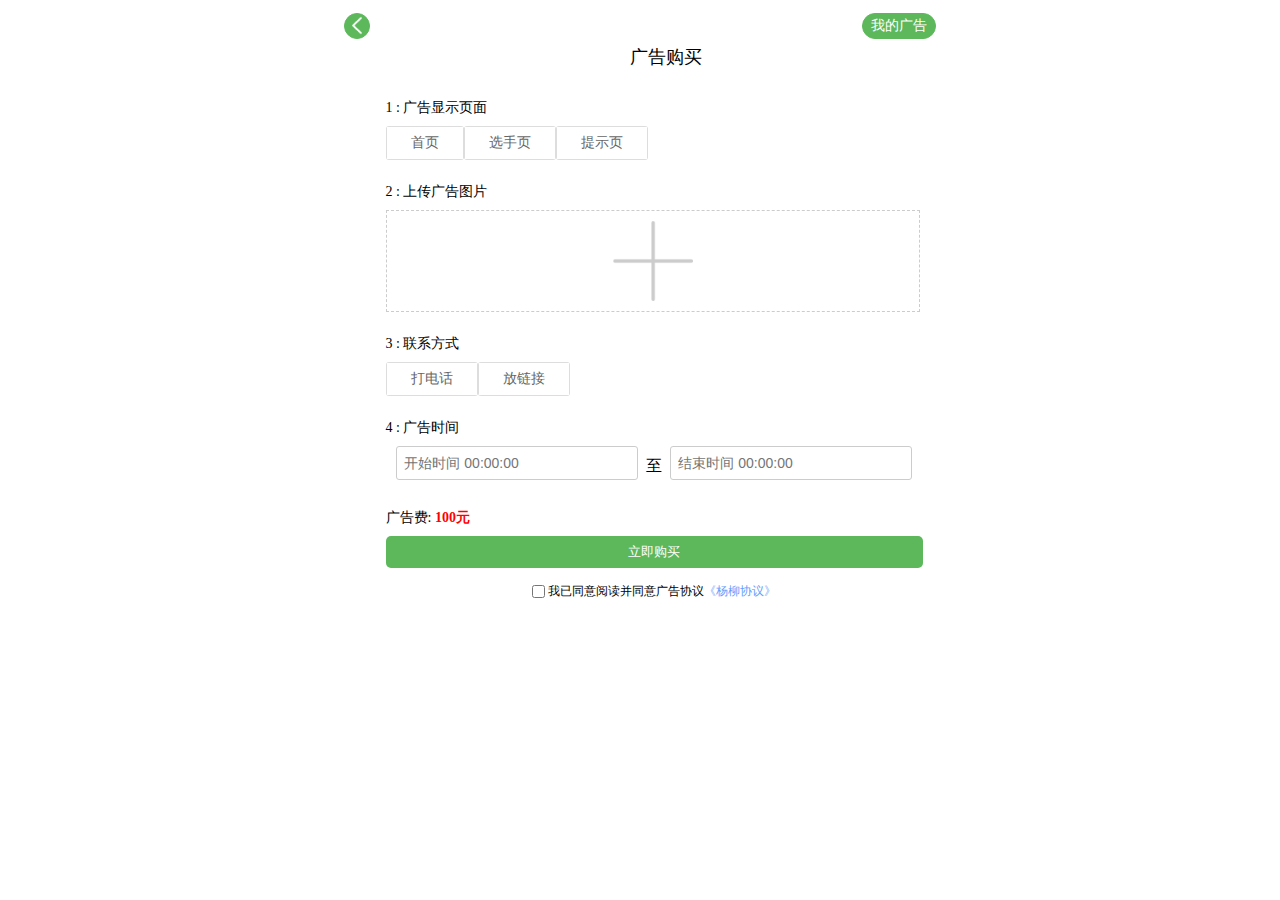
==== index.html @ 24ea57b1 "Add files via upload" ====
<!DOCTYPE html>
<html>
<head>
	<title>购买广告</title>
	<meta charset="utf-8">

	<meta name="viewport" content="width=device-width"><meta name="viewport" content="width=device-width, initial-scale=1.0, minimum-scale=1.0, maximum-scale=1.0, user-scalable=no">
<style type="text/css">
*{padding:0px;margin:0px}
p{font-size:14px;line-height:36px;margin-top:14px}
li{list-style:none}
button,input:focus{outline:none}
input{padding-left:7px}
a{color:#649efd;text-decoration:none}
button{background:#5cb85a;color:#fff;display:block;line-height:32px;width:96%;border-radius:5px;border:none}
.products{max-width:560px;margin:0 auto;padding-left:4%;position: relative;}
.products>h1{display:table;font-size:18px;font-weight:400;line-height:38px;margin:38px auto 0}
.form-control[readonly]{background:none;border:1px solid #ccc}
.form-control{font-size:14px;width:40%;height:32px;line-height:32px;border-radius:3px}
.date{display:flex;justify-content:center;margin-left:-4%;line-height:40px}
.label_box{display:flex}
.label_box>label{position:relative;overflow:hidden;border-radius:3px}
.label_box>label>input{position:absolute;top:0;left:-20px}
.label_box>label>div{padding:0 24px;text-align:center;border:#dddddd solid 1px;line-height:32px;color:#666666;user-select:none;overflow:hidden;position:relative;font-size:14px}
.label_box>label>input:checked + div{border:#5cb85a solid 1px;color:#5cb85a}
.label_box>label>input:checked + div:after{content:'';display:block;width:20px;height:20px;background-color:#5cb85a;transform:skewY(-45deg);position:absolute;bottom:-10px;right:0;z-index:1}
.label_box>label>input:checked + div:before{content:'';display:block;width:3px;height:8px;border-right:#ffffff solid 2px;border-bottom:#ffffff solid 2px;transform:rotate(35deg);position:absolute;bottom:2px;right:4px;z-index:2}
#imgPreview{max-width:95%;height:100px;border:1px dashed #ccc;background:url(plus.png)no-repeat;background-size:15%;background-position:50%;overflow:hidden}
#prompt{width:100%;height:100%;text-align:center;position:relative}
#imgSpan{position:absolute;top:60px;left:40px}
.filepath{width:100%;height:100%;opacity:0}
#img{height:100%;width:100%;display:none;object-fit:cover}
.information{width:95%;height:36px;border:1px solid #dddddd;margin-left:-4%;margin-top:10px;display:none}
.checkbox{font-size:12px;line-height:46px;text-align:center;margin-left:-4%}
.checkbox>input{vertical-align:middle;margin-bottom:2px}
.button_left{width:24px;height:24px;border:1px solid #5cb85a;position:absolute;top:-25px;left:10px;background-size:74%;background-position:2px 3px;border-radius:50%;background:#5cb85a;color:#fff}
.button_right{line-height:24px;padding:0px 8px;border-radius:25px;border:1px solid #5cb85a;position:absolute;top:-25px;right:10px;font-size:14px;color:#fff;background:#5cb85a}
</style>

</head>
<body>
<main class="products">
	<a  class="button_left" href=""><img src="aaa.png" style="width: 80%;margin: 2px;"></a>
	<a class="button_right" href="">我的广告</a>
	<h1>广告购买</h1>
	<p>1 : 广告显示页面</p>
    <div class="label_box">
        <label>
            <input type="radio" name="sex">
            <div>首页</div>
        </label>
        <label>
            <input type="radio" name="sex">
            <div>选手页</div>
         </label>
         <label>
            <input type="radio" name="sex">
            <div>提示页</div>
         </label>
    </div>
    <p>2 : 上传广告图片</p>
	<div id="imgPreview">
	    <div id="prompt">
			<input type="file" id="file" class="filepath" onchange="changepic(this)" accept="image/*">     
		</div>
	    <img src="#" id="img">
	</div>
	<p>3 : 联系方式</p>
	<div class="friendlink" style="text-align: center;">
		
		 <div class="label_box joinus">
	        <label>
	            <input type="radio" name="sex1">
	            <div class="Telephone">打电话</div>
	        </label>
	        <label>
	            <input type="radio" name="sex1">
	            <div class="linck">放链接</div>
	         </label>
	    </div>
	    <input type="text" name="bbj" placeholder="请输入电话号码" pattern="[0-9]{3}" class="information Telephone1">
	    <input type="text" name="bbj" placeholder="请输入网址：例如：www.hdk.net" pattern="[0-9]{3}" class="information linck1">
	</div>
    <p>4 : 广告时间</p>
	<div class="date">
		<input readonly class="form-control" type="text" id="date-group1-2" placeholder="开始时间 00:00:00"> &nbsp 至 &nbsp <input readonly class="form-control" type="text" id="date-group1-3" placeholder="结束时间 00:00:00">
	</div>
	<p>广告费: <span style="color: red;font-weight: 600;"> 100元</span></p>
	<button>立即购买</button>
	<footer class="checkbox">
		<input type="checkbox">
		<span style="">我已同意阅读并同意广告协议<a href="https://www.hdk.net/protocol">《杨柳协议》</a>
		</span>
	</footer>

</main>
</body>
<script src="https://code.jquery.com/jquery-3.4.1.min.js"></script>
<script type="text/javascript" src="rolldate.min.js"></script>
<script type="text/javascript">
	// 时间
window.onload = function() {
	new Rolldate({
		el: '#date-group1-2',
		format: 'YYYY-MM-DD',	// 格式
		beginYear: 2000,
		endYear: 2100,
		//value: '2017-10-21' //默认时间（2017-10-21 23:52:50 : 
	})
	new Rolldate({
		el: '#date-group1-3',
		format: 'YYYY-MM-DD',
	})
	
}

// 给input框加选中状态
	function changepic() {
	    $("#prompt").css("display", "none");
	    var reads = new FileReader();
	    f = document.getElementById('file').files[0];
	    reads.readAsDataURL(f);
	    reads.onload = function(e) {
	        document.getElementById('img').src = this.result;
	        $("#img").css("display", "block");
	    };
	}
	$(function(){
		$("#img").click(function(){
			 $(this).hide();
			 $("#prompt").css("display", "block");
		})
	})

// 切换 输入的电话和网站
$(function(){
	$(".Telephone").click(function(){
		$(".Telephone1").show();
		$(".linck1").hide();
	})
})
$(function(){
	$(".linck").click(function(){
		$(".linck1").show();
		$(".Telephone1").hide();
	})
})


</script>
</html>
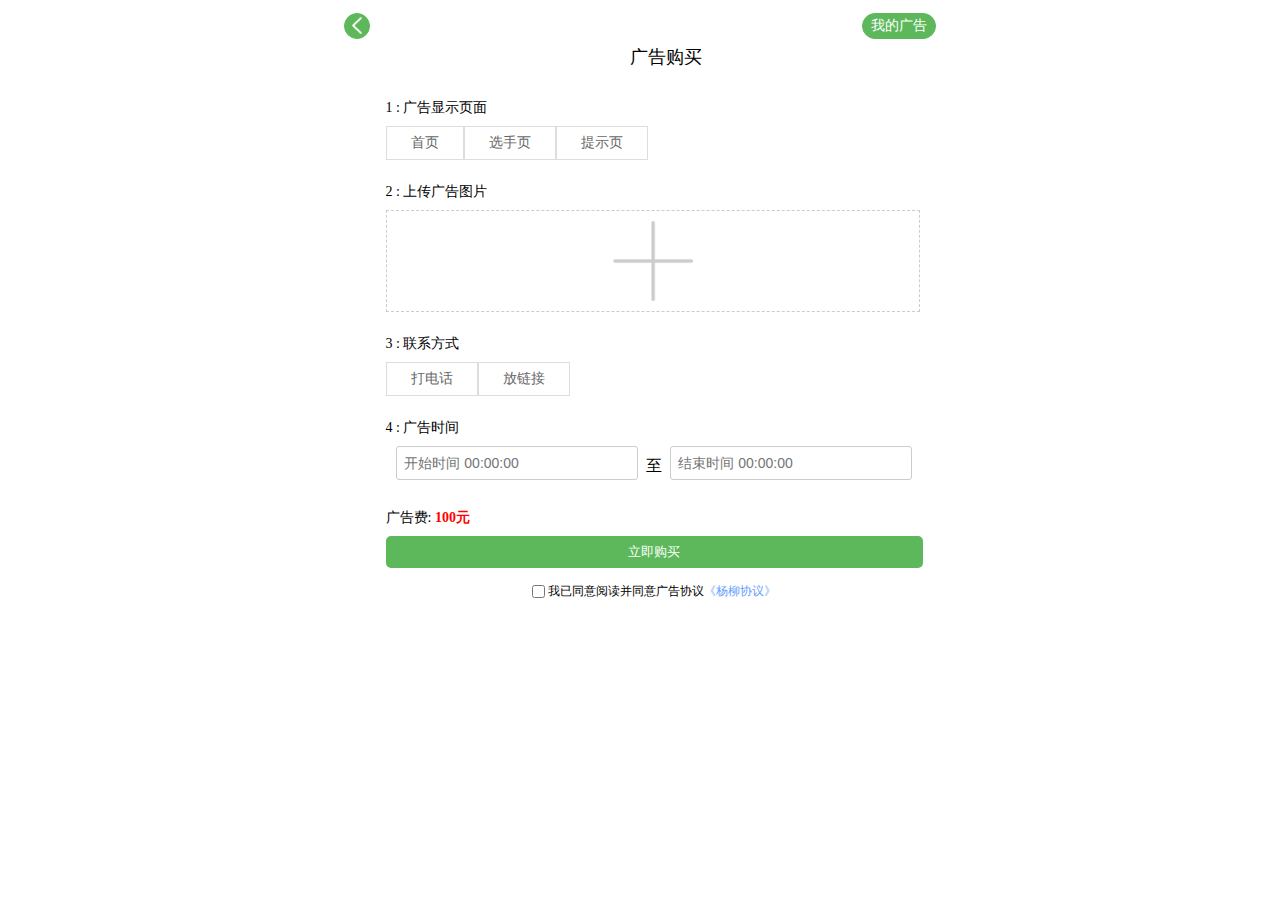
==== commit 4c5cb121: "Update index.html" ====
--- a/index.html
+++ b/index.html
@@ -19,7 +19,7 @@
 .form-control{font-size:14px;width:40%;height:32px;line-height:32px;border-radius:3px}
 .date{display:flex;justify-content:center;margin-left:-4%;line-height:40px}
 .label_box{display:flex}
-.label_box>label{position:relative;overflow:hidden;border-radius:3px}
+.label_box>label{position:relative;overflow:hidden;}
 .label_box>label>input{position:absolute;top:0;left:-20px}
 .label_box>label>div{padding:0 24px;text-align:center;border:#dddddd solid 1px;line-height:32px;color:#666666;user-select:none;overflow:hidden;position:relative;font-size:14px}
 .label_box>label>input:checked + div{border:#5cb85a solid 1px;color:#5cb85a}
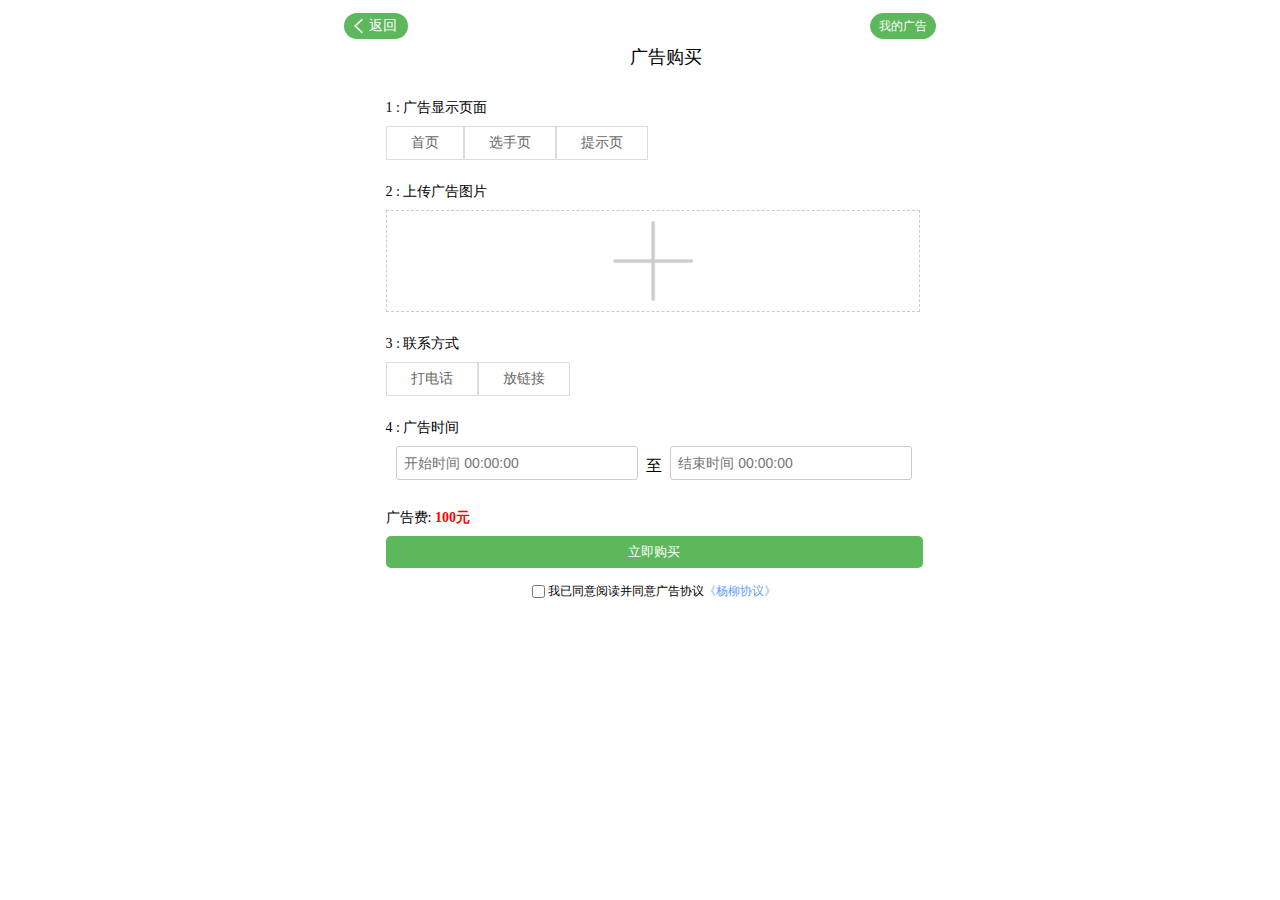
==== commit 32aa81d3: "Add files via upload" ====
--- a/index.html
+++ b/index.html
@@ -16,7 +16,7 @@
 .products{max-width:560px;margin:0 auto;padding-left:4%;position: relative;}
 .products>h1{display:table;font-size:18px;font-weight:400;line-height:38px;margin:38px auto 0}
 .form-control[readonly]{background:none;border:1px solid #ccc}
-.form-control{font-size:14px;width:40%;height:32px;line-height:32px;border-radius:3px}
+.form-control{font-size:14px;width:40%;height:32px;line-height:32px;border-radius:3px;}
 .date{display:flex;justify-content:center;margin-left:-4%;line-height:40px}
 .label_box{display:flex}
 .label_box>label{position:relative;overflow:hidden;}
@@ -33,14 +33,14 @@
 .information{width:95%;height:36px;border:1px solid #dddddd;margin-left:-4%;margin-top:10px;display:none}
 .checkbox{font-size:12px;line-height:46px;text-align:center;margin-left:-4%}
 .checkbox>input{vertical-align:middle;margin-bottom:2px}
-.button_left{width:24px;height:24px;border:1px solid #5cb85a;position:absolute;top:-25px;left:10px;background-size:74%;background-position:2px 3px;border-radius:50%;background:#5cb85a;color:#fff}
-.button_right{line-height:24px;padding:0px 8px;border-radius:25px;border:1px solid #5cb85a;position:absolute;top:-25px;right:10px;font-size:14px;color:#fff;background:#5cb85a}
+.button_left{height: 26px;position: absolute;top: -25px;left: 10px;background-size: 74%;background-position: 2px 3px;border-radius: 25px;background: #5cb85a;color: #fff;display: flex;align-items: center;padding: 0 4px;font-size: 14px;}
+.button_right{line-height:24px;padding:0px 8px;border-radius:25px;border:1px solid #5cb85a;position:absolute;top:-25px;right:10px;font-size:12px;color:#fff;background:#5cb85a}
 </style>
 
 </head>
 <body>
 <main class="products">
-	<a  class="button_left" href=""><img src="aaa.png" style="width: 80%;margin: 2px;"></a>
+	<a  class="button_left" href=""><img src="aaa.png" style="width: 30%;margin: 2px;">返回</a>
 	<a class="button_right" href="">我的广告</a>
 	<h1>广告购买</h1>
 	<p>1 : 广告显示页面</p>
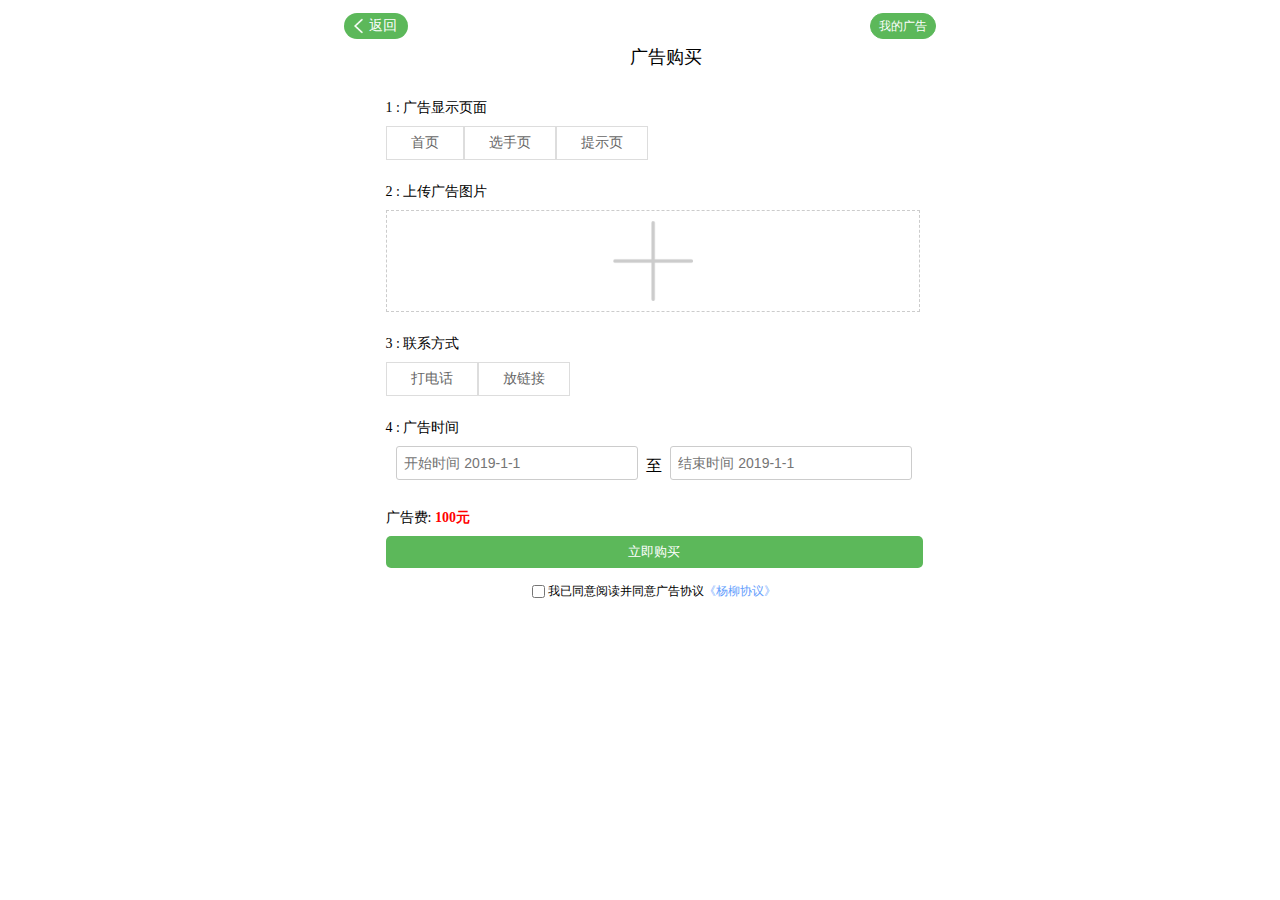
==== commit 4a19339a: "Update index.html" ====
--- a/index.html
+++ b/index.html
@@ -83,7 +83,7 @@
 	</div>
     <p>4 : 广告时间</p>
 	<div class="date">
-		<input readonly class="form-control" type="text" id="date-group1-2" placeholder="开始时间 00:00:00"> &nbsp 至 &nbsp <input readonly class="form-control" type="text" id="date-group1-3" placeholder="结束时间 00:00:00">
+		<input readonly class="form-control" type="text" id="date-group1-2" placeholder="开始时间 2019-1-1"> &nbsp 至 &nbsp <input readonly class="form-control" type="text" id="date-group1-3" placeholder="结束时间 2019-1-1">
 	</div>
 	<p>广告费: <span style="color: red;font-weight: 600;"> 100元</span></p>
 	<button>立即购买</button>
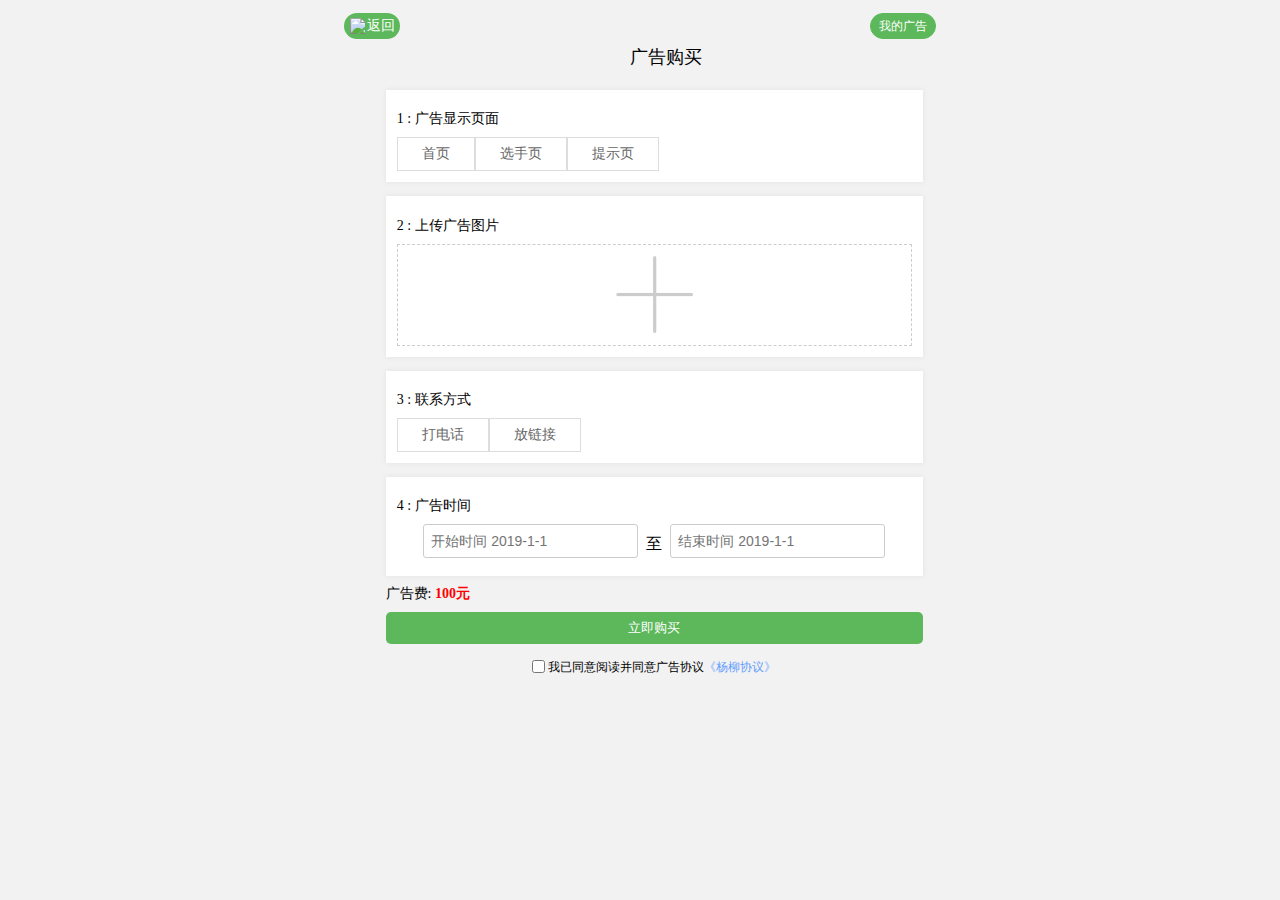
==== commit 06af0a56: "Add files via upload" ====
--- a/index.html
+++ b/index.html
@@ -3,11 +3,10 @@
 <head>
 	<title>购买广告</title>
 	<meta charset="utf-8">
-
 	<meta name="viewport" content="width=device-width"><meta name="viewport" content="width=device-width, initial-scale=1.0, minimum-scale=1.0, maximum-scale=1.0, user-scalable=no">
 <style type="text/css">
 *{padding:0px;margin:0px}
-p{font-size:14px;line-height:36px;margin-top:14px}
+p{font-size:14px;line-height:36px;}
 li{list-style:none}
 button,input:focus{outline:none}
 input{padding-left:7px}
@@ -17,7 +16,7 @@
 .products>h1{display:table;font-size:18px;font-weight:400;line-height:38px;margin:38px auto 0}
 .form-control[readonly]{background:none;border:1px solid #ccc}
 .form-control{font-size:14px;width:40%;height:32px;line-height:32px;border-radius:3px;}
-.date{display:flex;justify-content:center;margin-left:-4%;line-height:40px}
+.date{display:flex;justify-content:center;line-height:40px}
 .label_box{display:flex}
 .label_box>label{position:relative;overflow:hidden;}
 .label_box>label>input{position:absolute;top:0;left:-20px}
@@ -25,7 +24,7 @@
 .label_box>label>input:checked + div{border:#5cb85a solid 1px;color:#5cb85a}
 .label_box>label>input:checked + div:after{content:'';display:block;width:20px;height:20px;background-color:#5cb85a;transform:skewY(-45deg);position:absolute;bottom:-10px;right:0;z-index:1}
 .label_box>label>input:checked + div:before{content:'';display:block;width:3px;height:8px;border-right:#ffffff solid 2px;border-bottom:#ffffff solid 2px;transform:rotate(35deg);position:absolute;bottom:2px;right:4px;z-index:2}
-#imgPreview{max-width:95%;height:100px;border:1px dashed #ccc;background:url(plus.png)no-repeat;background-size:15%;background-position:50%;overflow:hidden}
+#imgPreview{max-width:100%;height:100px;border:1px dashed #ccc;background:url(plus.png)no-repeat;background-size:15%;background-position:50%;overflow:hidden}
 #prompt{width:100%;height:100%;text-align:center;position:relative}
 #imgSpan{position:absolute;top:60px;left:40px}
 .filepath{width:100%;height:100%;opacity:0}
@@ -35,14 +34,20 @@
 .checkbox>input{vertical-align:middle;margin-bottom:2px}
 .button_left{height: 26px;position: absolute;top: -25px;left: 10px;background-size: 74%;background-position: 2px 3px;border-radius: 25px;background: #5cb85a;color: #fff;display: flex;align-items: center;padding: 0 4px;font-size: 14px;}
 .button_right{line-height:24px;padding:0px 8px;border-radius:25px;border:1px solid #5cb85a;position:absolute;top:-25px;right:10px;font-size:12px;color:#fff;background:#5cb85a}
+.wrap{background: #fff;margin-top:14px;
+    width: 92%;
+    padding: 2%;
+    box-shadow: 0 0 5px 0px rgba(204, 204, 204, 0.4);
+}
 </style>
 
 </head>
-<body>
+<body style="background: #f2f2f2;">
 <main class="products">
-	<a  class="button_left" href=""><img src="aaa.png" style="width: 30%;margin: 2px;">返回</a>
+	<a  class="button_left" href=""><img src="Return.png" style="width: 30%;margin: 2px;">返回</a>
 	<a class="button_right" href="">我的广告</a>
 	<h1>广告购买</h1>
+<div class="wrap">
 	<p>1 : 广告显示页面</p>
     <div class="label_box">
         <label>
@@ -58,6 +63,8 @@
             <div>提示页</div>
          </label>
     </div>
+</div>
+<div class="wrap">
     <p>2 : 上传广告图片</p>
 	<div id="imgPreview">
 	    <div id="prompt">
@@ -65,6 +72,8 @@
 		</div>
 	    <img src="#" id="img">
 	</div>
+</div>
+<div class="wrap">
 	<p>3 : 联系方式</p>
 	<div class="friendlink" style="text-align: center;">
 		
@@ -81,10 +90,13 @@
 	    <input type="text" name="bbj" placeholder="请输入电话号码" pattern="[0-9]{3}" class="information Telephone1">
 	    <input type="text" name="bbj" placeholder="请输入网址：例如：www.hdk.net" pattern="[0-9]{3}" class="information linck1">
 	</div>
+</div>
+<div class="wrap">
     <p>4 : 广告时间</p>
 	<div class="date">
 		<input readonly class="form-control" type="text" id="date-group1-2" placeholder="开始时间 2019-1-1"> &nbsp 至 &nbsp <input readonly class="form-control" type="text" id="date-group1-3" placeholder="结束时间 2019-1-1">
 	</div>
+</div>
 	<p>广告费: <span style="color: red;font-weight: 600;"> 100元</span></p>
 	<button>立即购买</button>
 	<footer class="checkbox">
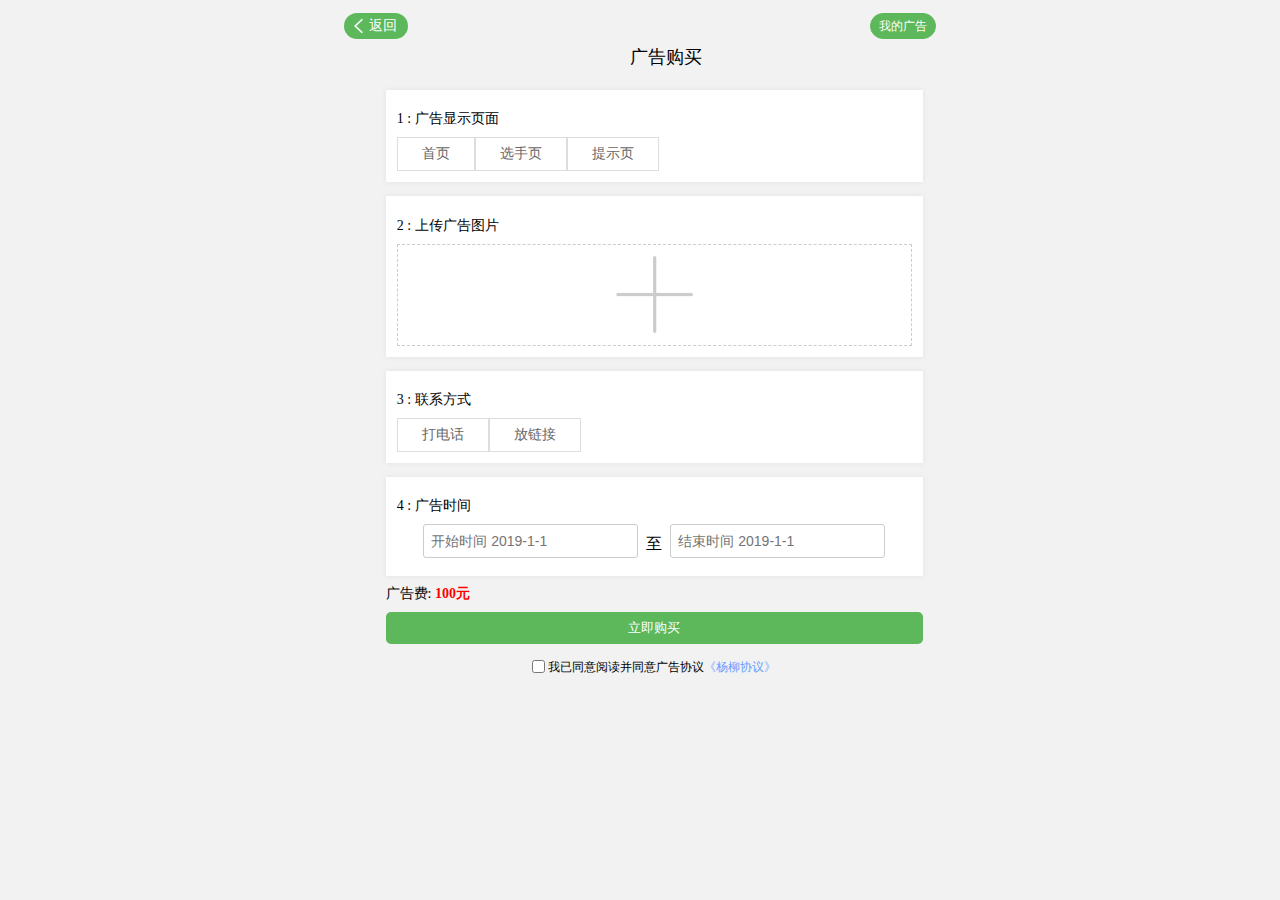
==== commit f8154a7f: "Add files via upload" ====
--- a/index.html
+++ b/index.html
@@ -98,7 +98,7 @@
 	</div>
 </div>
 	<p>广告费: <span style="color: red;font-weight: 600;"> 100元</span></p>
-	<button>立即购买</button>
+	<a href="Success.html"><button>立即购买</button></a>
 	<footer class="checkbox">
 		<input type="checkbox">
 		<span style="">我已同意阅读并同意广告协议<a href="https://www.hdk.net/protocol">《杨柳协议》</a>
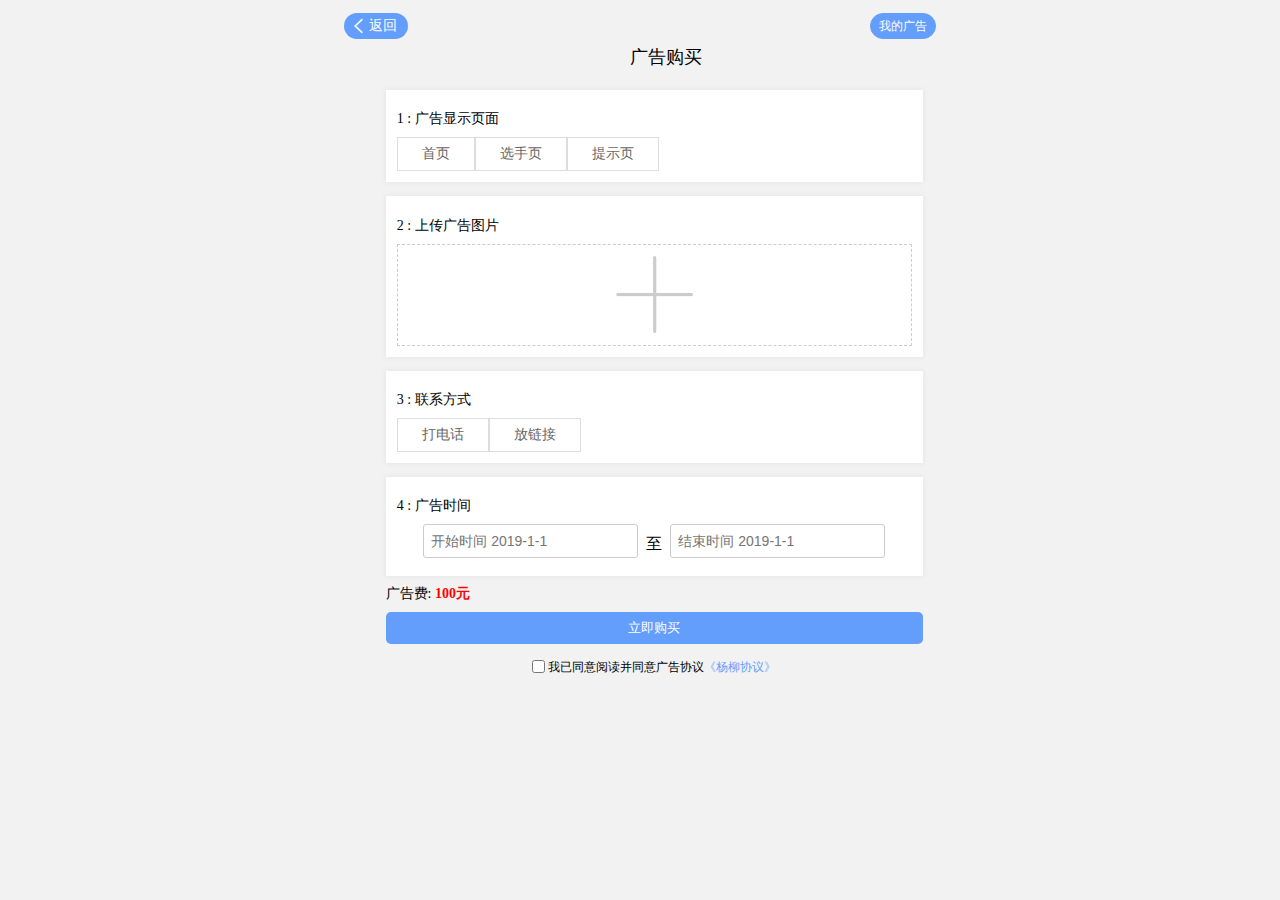
==== commit ca0e2830: "Add files via upload" ====
--- a/index.html
+++ b/index.html
@@ -4,101 +4,65 @@
 	<title>购买广告</title>
 	<meta charset="utf-8">
 	<meta name="viewport" content="width=device-width"><meta name="viewport" content="width=device-width, initial-scale=1.0, minimum-scale=1.0, maximum-scale=1.0, user-scalable=no">
-<style type="text/css">
-*{padding:0px;margin:0px}
-p{font-size:14px;line-height:36px;}
-li{list-style:none}
-button,input:focus{outline:none}
-input{padding-left:7px}
-a{color:#649efd;text-decoration:none}
-button{background:#5cb85a;color:#fff;display:block;line-height:32px;width:96%;border-radius:5px;border:none}
-.products{max-width:560px;margin:0 auto;padding-left:4%;position: relative;}
-.products>h1{display:table;font-size:18px;font-weight:400;line-height:38px;margin:38px auto 0}
-.form-control[readonly]{background:none;border:1px solid #ccc}
-.form-control{font-size:14px;width:40%;height:32px;line-height:32px;border-radius:3px;}
-.date{display:flex;justify-content:center;line-height:40px}
-.label_box{display:flex}
-.label_box>label{position:relative;overflow:hidden;}
-.label_box>label>input{position:absolute;top:0;left:-20px}
-.label_box>label>div{padding:0 24px;text-align:center;border:#dddddd solid 1px;line-height:32px;color:#666666;user-select:none;overflow:hidden;position:relative;font-size:14px}
-.label_box>label>input:checked + div{border:#5cb85a solid 1px;color:#5cb85a}
-.label_box>label>input:checked + div:after{content:'';display:block;width:20px;height:20px;background-color:#5cb85a;transform:skewY(-45deg);position:absolute;bottom:-10px;right:0;z-index:1}
-.label_box>label>input:checked + div:before{content:'';display:block;width:3px;height:8px;border-right:#ffffff solid 2px;border-bottom:#ffffff solid 2px;transform:rotate(35deg);position:absolute;bottom:2px;right:4px;z-index:2}
-#imgPreview{max-width:100%;height:100px;border:1px dashed #ccc;background:url(plus.png)no-repeat;background-size:15%;background-position:50%;overflow:hidden}
-#prompt{width:100%;height:100%;text-align:center;position:relative}
-#imgSpan{position:absolute;top:60px;left:40px}
-.filepath{width:100%;height:100%;opacity:0}
-#img{height:100%;width:100%;display:none;object-fit:cover}
-.information{width:95%;height:36px;border:1px solid #dddddd;margin-left:-4%;margin-top:10px;display:none}
-.checkbox{font-size:12px;line-height:46px;text-align:center;margin-left:-4%}
-.checkbox>input{vertical-align:middle;margin-bottom:2px}
-.button_left{height: 26px;position: absolute;top: -25px;left: 10px;background-size: 74%;background-position: 2px 3px;border-radius: 25px;background: #5cb85a;color: #fff;display: flex;align-items: center;padding: 0 4px;font-size: 14px;}
-.button_right{line-height:24px;padding:0px 8px;border-radius:25px;border:1px solid #5cb85a;position:absolute;top:-25px;right:10px;font-size:12px;color:#fff;background:#5cb85a}
-.wrap{background: #fff;margin-top:14px;
-    width: 92%;
-    padding: 2%;
-    box-shadow: 0 0 5px 0px rgba(204, 204, 204, 0.4);
-}
-</style>
-
+	<link rel="stylesheet" type="text/css" href="public.css">
 </head>
-<body style="background: #f2f2f2;">
+<body>
 <main class="products">
 	<a  class="button_left" href=""><img src="Return.png" style="width: 30%;margin: 2px;">返回</a>
 	<a class="button_right" href="">我的广告</a>
 	<h1>广告购买</h1>
-<div class="wrap">
-	<p>1 : 广告显示页面</p>
-    <div class="label_box">
-        <label>
-            <input type="radio" name="sex">
-            <div>首页</div>
-        </label>
-        <label>
-            <input type="radio" name="sex">
-            <div>选手页</div>
-         </label>
-         <label>
-            <input type="radio" name="sex">
-            <div>提示页</div>
-         </label>
-    </div>
-</div>
-<div class="wrap">
-    <p>2 : 上传广告图片</p>
-	<div id="imgPreview">
-	    <div id="prompt">
-			<input type="file" id="file" class="filepath" onchange="changepic(this)" accept="image/*">     
-		</div>
-	    <img src="#" id="img">
-	</div>
-</div>
-<div class="wrap">
-	<p>3 : 联系方式</p>
-	<div class="friendlink" style="text-align: center;">
-		
-		 <div class="label_box joinus">
+	<div class="wrap">
+		<p>1 : 广告显示页面</p>
+	    <div class="label_box">
 	        <label>
-	            <input type="radio" name="sex1">
-	            <div class="Telephone">打电话</div>
+	            <input type="radio" name="sex">
+	            <div>首页</div>
 	        </label>
 	        <label>
-	            <input type="radio" name="sex1">
-	            <div class="linck">放链接</div>
+	            <input type="radio" name="sex">
+	            <div>选手页</div>
+	         </label>
+	         <label>
+	            <input type="radio" name="sex">
+	            <div>提示页</div>
 	         </label>
 	    </div>
-	    <input type="text" name="bbj" placeholder="请输入电话号码" pattern="[0-9]{3}" class="information Telephone1">
-	    <input type="text" name="bbj" placeholder="请输入网址：例如：www.hdk.net" pattern="[0-9]{3}" class="information linck1">
 	</div>
-</div>
-<div class="wrap">
-    <p>4 : 广告时间</p>
-	<div class="date">
-		<input readonly class="form-control" type="text" id="date-group1-2" placeholder="开始时间 2019-1-1"> &nbsp 至 &nbsp <input readonly class="form-control" type="text" id="date-group1-3" placeholder="结束时间 2019-1-1">
+	<div class="wrap">
+	    <p>2 : 上传广告图片</p>
+		<div id="imgPreview">
+		    <div id="prompt">
+				<input type="file" id="file" class="filepath" onchange="changepic(this)" accept="image/*">     
+			</div>
+		    <img src="#" id="img">
+		</div>
 	</div>
-</div>
+	<div class="wrap">
+		<p>3 : 联系方式</p>
+		<div class="friendlink" style="text-align: center;">
+			
+			 <div class="label_box joinus">
+		        <label>
+		            <input type="radio" name="sex1">
+		            <div class="Telephone">打电话</div>
+		        </label>
+		        <label>
+		            <input type="radio" name="sex1">
+		            <div class="linck">放链接</div>
+		         </label>
+		    </div>
+		    <input type="text" name="bbj" placeholder="请输入电话号码" pattern="[0-9]{3}" class="index_information Telephone1">
+		    <input type="text" name="bbj" placeholder="请输入网址：例如：www.hdk.net" pattern="[0-9]{3}" class="index_information linck1">
+		</div>
+	</div>
+	<div class="wrap">
+	    <p>4 : 广告时间</p>
+		<div class="date">
+			<input readonly class="form-control" type="text" id="date-group1-2" placeholder="开始时间 2019-1-1"> &nbsp 至 &nbsp <input readonly class="form-control" type="text" id="date-group1-3" placeholder="结束时间 2019-1-1">
+		</div>
+	</div>
 	<p>广告费: <span style="color: red;font-weight: 600;"> 100元</span></p>
-	<a href="Success.html"><button>立即购买</button></a>
+	<a href="Success.html"><button class="index_button">立即购买</button></a>
 	<footer class="checkbox">
 		<input type="checkbox">
 		<span style="">我已同意阅读并同意广告协议<a href="https://www.hdk.net/protocol">《杨柳协议》</a>
--- a/public.css
+++ b/public.css
@@ -0,0 +1,59 @@
+/*--------公用样式----------*/
+
+*{padding:0px;margin:0px}
+
+li{list-style:none}
+button,input:focus{outline:none}
+input{padding-left:7px}
+a{color:#649efd;text-decoration:none}
+body{background: #f2f2f2;}
+
+/*------index.css样式--------*/
+.wrap{background: #fff;margin-top:14px;width: 92%;padding: 2%;box-shadow: 0 0 5px 0px rgba(204, 204, 204, 0.4);}
+.products>p,.wrap>p{font-size:14px;line-height:36px;}
+.index_button{background:#649efd;color:#fff;display:block;line-height:32px;width:96%;border-radius:5px;border:none}
+.products{max-width:560px;margin:0 auto;padding-left:4%;position: relative;}
+.products>h1{display:table;font-size:18px;font-weight:400;line-height:38px;margin:38px auto 0}
+.form-control[readonly]{background:none;border:1px solid #ccc}
+.form-control{font-size:14px;width:40%;height:32px;line-height:32px;border-radius:3px;}
+.date{display:flex;justify-content:center;line-height:40px}
+.label_box{display:flex}
+.label_box>label{position:relative;overflow:hidden;}
+.label_box>label>input{position:absolute;top:0;left:-20px}
+.label_box>label>div{padding:0 24px;text-align:center;border:#dddddd solid 1px;line-height:32px;color:#666666;user-select:none;overflow:hidden;position:relative;font-size:14px}
+.label_box>label>input:checked + div{border:#649efd solid 1px;color:#649efd}
+.label_box>label>input:checked + div:after{content:'';display:block;width:20px;height:20px;background-color:#649efd;transform:skewY(-45deg);position:absolute;bottom:-10px;right:0;z-index:1}
+.label_box>label>input:checked + div:before{content:'';display:block;width:3px;height:8px;border-right:#ffffff solid 2px;border-bottom:#ffffff solid 2px;transform:rotate(35deg);position:absolute;bottom:2px;right:4px;z-index:2}
+#imgPreview{max-width:100%;height:100px;border:1px dashed #ccc;background:url(plus.png)no-repeat;background-size:15%;background-position:50%;overflow:hidden}
+#prompt{width:100%;height:100%;text-align:center;position:relative}
+#imgSpan{position:absolute;top:60px;left:40px}
+.filepath{width:100%;height:100%;opacity:0}
+#img{height:100%;width:100%;display:none;object-fit:cover}
+.index_information{width:95%;height:36px;border:1px solid #dddddd;margin-left:-4%;margin-top:10px;display:none}
+.checkbox{font-size:12px;line-height:46px;text-align:center;margin-left:-4%}
+.checkbox>input{vertical-align:middle;margin-bottom:2px}
+.button_left{height: 26px;position: absolute;top: -25px;left: 10px;background-size: 74%;background-position: 2px 3px;border-radius: 25px;background: #649efd;color: #fff;display: flex;align-items: center;padding: 0 4px;font-size: 14px;}
+.button_right{line-height:24px;padding:0px 8px;border-radius:25px;border:1px solid #649efd;position:absolute;top:-25px;right:10px;font-size:12px;color:#fff;background:#649efd}
+
+/*--------Success.css 样式-----------*/
+
+.Success_main{max-width:560px;margin:0 auto;text-align:center;padding-bottom:24px;background:#fff;}
+.h1>h1{display:inline-block;font-size:18px;font-weight:400;margin:24px auto 14px}
+.h1>img{width:18px;vertical-align:text-top;margin-right:4px}
+.btn{margin-top:20px;display:flex;justify-content:space-evenly}
+.btn_left{border:1px solid #649efd;border-radius:25px;line-height:24px;padding:0 16px;color:#649efd;background:none}	/*list-Success.css公用*/
+.btn_right{background-image:linear-gradient(92deg,#00ffd5 8%,#649efd 87%);color:#fff;border-radius:25px;line-height:26px;padding:0 16px;color:#fff;border:none}		/*list-Success.css公用*/
+
+/*---------list.css 样式--------*/
+
+.h2{font-size:16px;font-weight:400;margin-left:4%;line-height:28px}
+.list_main{max-width:560px;margin:0 auto}
+.list_wrap{width:100%}
+.list_wrap>li{width:92%;margin:5px auto;box-shadow:0 0 5px 0px rgba(204,204,204,0.4);background:#fff;background:#fff;border-radius:5px}
+.information_right>p{font-size:14px;line-height:23px;color:#666}
+span{color:#000}
+.information{height:124px;padding:5px 0;border-top:1px solid #eee}
+.img_left{width:25%;height:92px;float:left;margin-left:2%}
+.img_left>img{width: 100%;height: 100%;object-fit: contain;}
+.information_right{width:67%;height:92px;float:right;margin-right:2%}
+.list_btn{float:right;margin-right:10px;margin-top:5px}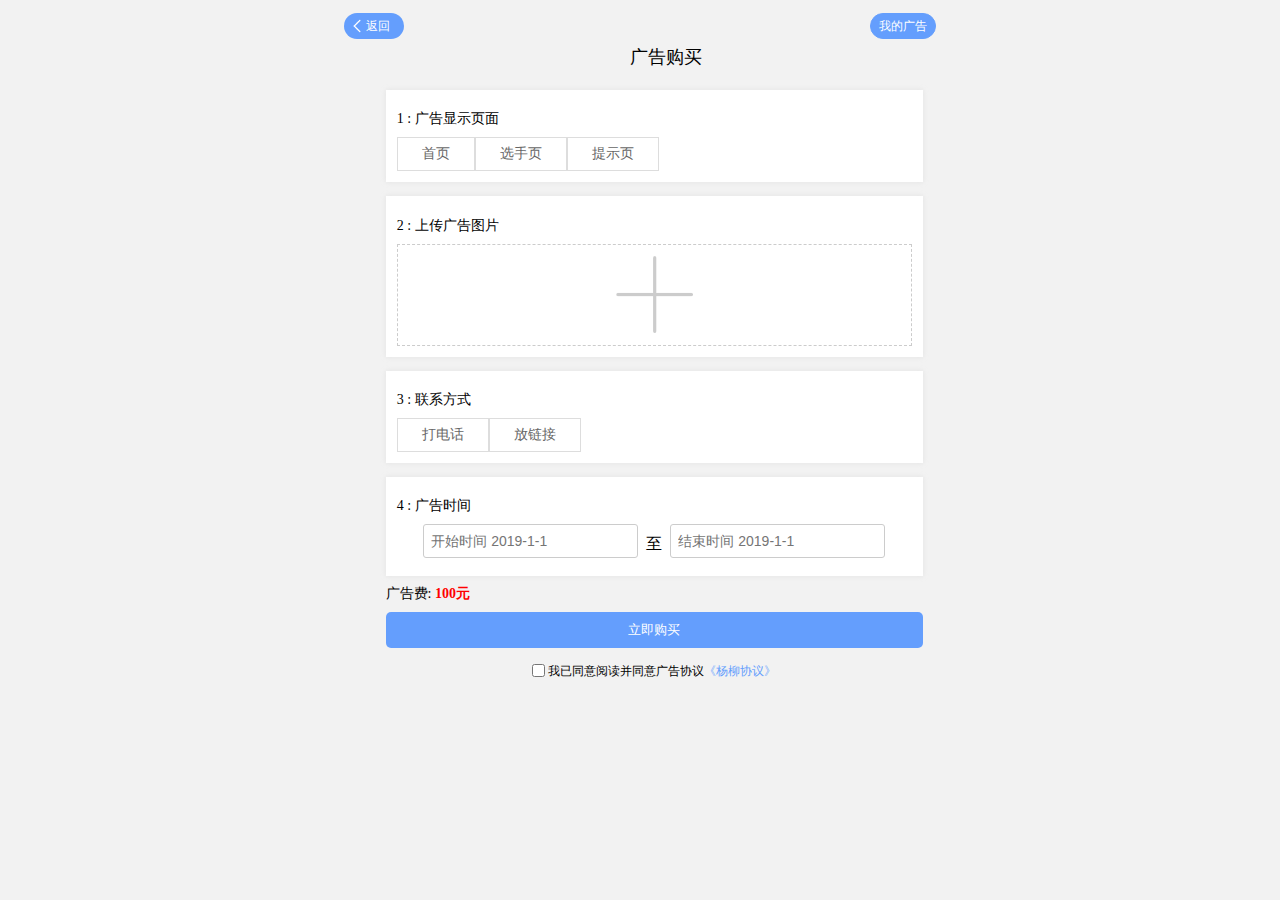
==== commit 7bf0715a: "Update index.html" ====
--- a/index.html
+++ b/index.html
@@ -8,7 +8,7 @@
 </head>
 <body>
 <main class="products">
-	<a  class="button_left" href=""><img src="Return.png" style="width: 30%;margin: 2px;">返回</a>
+	<a  class="button_left" href=""><img src="Return.png" style="width: 26%;margin: 2px;">返回</a>
 	<a class="button_right" href="">我的广告</a>
 	<h1>广告购买</h1>
 	<div class="wrap">
--- a/public.css
+++ b/public.css
@@ -11,9 +11,9 @@
 /*------index.css样式--------*/
 .wrap{background: #fff;margin-top:14px;width: 92%;padding: 2%;box-shadow: 0 0 5px 0px rgba(204, 204, 204, 0.4);}
 .products>p,.wrap>p{font-size:14px;line-height:36px;}
-.index_button{background:#649efd;color:#fff;display:block;line-height:32px;width:96%;border-radius:5px;border:none}
+.index_button{background:#649efd;color:#fff;display:block;line-height:36px;width:96%;border-radius:5px;border:none}
 .products{max-width:560px;margin:0 auto;padding-left:4%;position: relative;}
-.products>h1{display:table;font-size:18px;font-weight:400;line-height:38px;margin:38px auto 0}
+.list_main>h1,.products>h1{display:table;font-size:18px;font-weight:400;line-height:38px;margin: 38px auto 0px;}
 .form-control[readonly]{background:none;border:1px solid #ccc}
 .form-control{font-size:14px;width:40%;height:32px;line-height:32px;border-radius:3px;}
 .date{display:flex;justify-content:center;line-height:40px}
@@ -32,7 +32,7 @@
 .index_information{width:95%;height:36px;border:1px solid #dddddd;margin-left:-4%;margin-top:10px;display:none}
 .checkbox{font-size:12px;line-height:46px;text-align:center;margin-left:-4%}
 .checkbox>input{vertical-align:middle;margin-bottom:2px}
-.button_left{height: 26px;position: absolute;top: -25px;left: 10px;background-size: 74%;background-position: 2px 3px;border-radius: 25px;background: #649efd;color: #fff;display: flex;align-items: center;padding: 0 4px;font-size: 14px;}
+.button_left{height: 26px;position: absolute;top: -25px;left: 10px;background-size: 74%;background-position: 2px 3px;border-radius: 25px;background: #649efd;color: #fff;display: flex;align-items: center;padding: 0 4px;font-size: 12px;}
 .button_right{line-height:24px;padding:0px 8px;border-radius:25px;border:1px solid #649efd;position:absolute;top:-25px;right:10px;font-size:12px;color:#fff;background:#649efd}
 
 /*--------Success.css 样式-----------*/
@@ -41,8 +41,8 @@
 .h1>h1{display:inline-block;font-size:18px;font-weight:400;margin:24px auto 14px}
 .h1>img{width:18px;vertical-align:text-top;margin-right:4px}
 .btn{margin-top:20px;display:flex;justify-content:space-evenly}
-.btn_left{border:1px solid #649efd;border-radius:25px;line-height:24px;padding:0 16px;color:#649efd;background:none}	/*list-Success.css公用*/
-.btn_right{background-image:linear-gradient(92deg,#00ffd5 8%,#649efd 87%);color:#fff;border-radius:25px;line-height:26px;padding:0 16px;color:#fff;border:none}		/*list-Success.css公用*/
+.btn_left{border:1px solid #649efd;border-radius:25px;line-height:24px;padding:2px 16px 0px;color:#649efd;background:none}	/*list-Success.css公用*/
+.btn_right{background:#649efd;color:#fff;border-radius:25px;line-height:26px;padding:2px 16px 0px;color:#fff;border:none}		/*list-Success.css公用*/
 
 /*---------list.css 样式--------*/
 
@@ -56,4 +56,9 @@
 .img_left{width:25%;height:92px;float:left;margin-left:2%}
 .img_left>img{width: 100%;height: 100%;object-fit: contain;}
 .information_right{width:67%;height:92px;float:right;margin-right:2%}
-.list_btn{float:right;margin-right:10px;margin-top:5px}+.list_btn{float:right;margin-right:10px;margin-top:5px}
+.list_main>h1{margin: 10px auto 10px;}
+.list_main>a{top: 5px;background: none;}
+.list_main>a>img{width: 59%;margin: 2px;filter: brightness(0%);}
+
+
